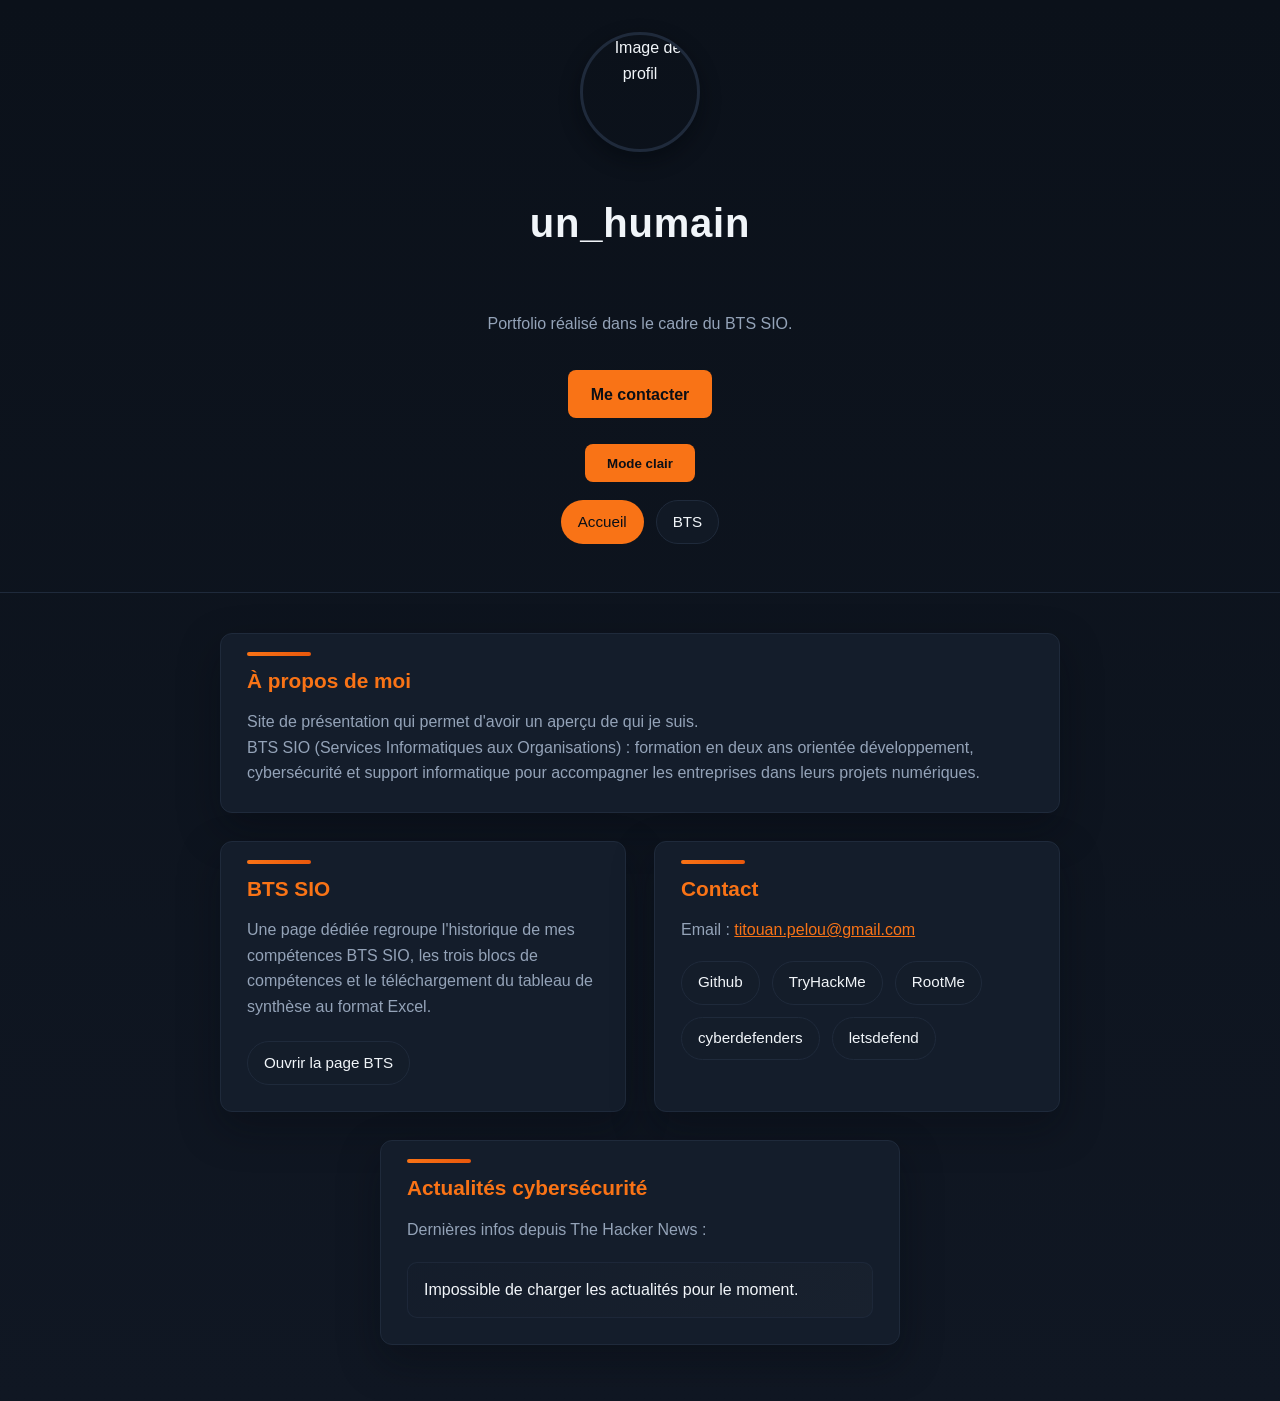
==== index.html @ 5a505f3c "feat: add BTS SIO portfolio page with skills and projects overview" ====
<!DOCTYPE html>
<html lang="fr">
<head>
  <meta charset="UTF-8" />
  <meta name="viewport" content="width=device-width, initial-scale=1" />
  <link rel="stylesheet" href="styles.css" />
  <title>un_humain — Présentation</title>
</head>
<body>
  <header class="site-header">
    <div class="container hero">
      <img id="profile-image" src="finale.png" alt="Image de profil" />
      <h1 id="username-container">
        <span id="username" class="site-title">un_humain</span>
      </h1>
      <p class="tagline">Portfolio réalisé dans le cadre du BTS SIO.</p>

      <a class="btn" href="mailto:titouan.pelou@gmail.com">Me contacter</a>
      <button id="theme-toggle" class="btn" type="button" aria-pressed="false">Mode clair</button>
      <nav class="hero-nav" aria-label="Navigation rapide">
        <a class="chip is-active" href="index.html" aria-current="page">Accueil</a>
        <a class="chip" href="bts.html">BTS</a>
      </nav>
    </div>
  </header>

  <main class="main-content container">
    <section class="cards">
      <article id="about" class="card highlight full-row">
        <h2>À propos de moi</h2>
        <p>Site de présentation qui permet d'avoir un aperçu de qui je suis.</p>
        <p>BTS SIO (Services Informatiques aux Organisations) : formation en deux ans orientée développement, cybersécurité et support informatique pour accompagner les entreprises dans leurs projets numériques.</p>
      </article>

      <article id="bts-preview" class="card highlight">
        <h2>BTS SIO</h2>
        <p>Une page dédiée regroupe l'historique de mes compétences BTS SIO, les trois blocs de compétences et le téléchargement du tableau de synthèse au format Excel.</p>
        <div class="links bts-links">
          <a class="chip" href="bts.html">Ouvrir la page BTS</a>
        </div>
      </article>

      <article id="contact" class="card highlight">
        <h2>Contact</h2>
        <p>
          Email :
          <a class="link" href="mailto:titouan.pelou@gmail.com">titouan.pelou@gmail.com</a>
        </p>
        <div class="links">
          <a class="chip" href="https://github.com/tit6" target="_blank" rel="noopener">Github</a>
          <a class="chip" href="https://tryhackme.com/p/Ledanseur" target="_blank" rel="noopener">TryHackMe</a>
          <a class="chip" href="https://www.root-me.org/loli-604560?lang=fr#fe1967ff9ad0d55586c1c7092aa60817" target="_blank" rel="noopener">RootMe</a>
          <a class="chip" href="https://cyberdefenders.org/p/unhumain" target="_blank" rel="noopener">cyberdefenders</a>
          <a class="chip" href="https://app.letsdefend.io/user/unhumain" target="_blank" rel="noopener">letsdefend</a>
        </div>
      </article>

      <article id="news" class="card highlight">
        <h2>Actualités cybersécurité</h2>
        <p>Dernières infos depuis The Hacker News :</p>
        <ul id="news-list" class="news-list">
          <li>Chargement des actualités…</li>
        </ul>
      </article>
    </section>
  </main>
  <script src="script.js"></script>
</body>
</html>
---- styles.css ----
:root {
  --background: #0b111a;
  --background-alt: #101723;
  --card: #141d2b;
  --border: #1f2a3b;
  --text: #f1f5f9;
  --muted: #94a3b8;
  --accent: #f97316;
  --accent-dark: #ea580c;
  --shadow: 0 16px 40px rgba(5, 8, 15, 0.35);
}

*,
*::before,
*::after {
  box-sizing: border-box;
}

body {
  margin: 0;
  font-family: "Segoe UI", Tahoma, Geneva, Verdana, sans-serif;
  background: linear-gradient(180deg, var(--background), var(--background-alt));
  color: var(--text);
  line-height: 1.6;
}

img {
  display: block;
  max-width: 100%;
}

a {
  color: inherit;
  text-decoration: none;
}

.container {
  max-width: 880px;
  margin: 0 auto;
  padding: 32px 20px;
}

.site-header {
  padding-bottom: 16px;
  border-bottom: 1px solid var(--border);
}

.hero {
  display: grid;
  justify-items: center;
  gap: 18px;
  text-align: center;
}

.hero-nav {
  display: flex;
  flex-wrap: wrap;
  justify-content: center;
  gap: 12px;
}

#profile-image {
  width: 120px;
  height: 120px;
  border-radius: 50%;
  object-fit: cover;
  border: 3px solid var(--border);
  box-shadow: 0 8px 20px rgba(3, 6, 12, 0.45);
}

.site-title {
  font-size: 2.5rem;
  font-weight: 700;
  letter-spacing: 0.02em;
}

.tagline {
  color: var(--muted);
  font-size: 1rem;
  max-width: 520px;
}

.btn {
  display: inline-flex;
  align-items: center;
  justify-content: center;
  padding: 0.7rem 1.4rem;
  background: var(--accent);
  color: #0b0f16;
  border: none;
  border-radius: 8px;
  font-weight: 600;
  transition: background 0.2s ease, transform 0.2s ease;
}

.hero .btn + .btn {
  margin-top: 8px;
}

.btn:hover {
  background: var(--accent-dark);
  transform: translateY(-1px);
}

.main-content {
  padding-block: 40px 56px;
}

.cards {
  display: grid;
  gap: 28px;
  grid-template-columns: repeat(auto-fit, minmax(280px, 1fr));
}

.card {
  position: relative;
  padding: 26px;
  border-radius: 12px;
  border: 1px solid var(--border);
  background: var(--card);
  box-shadow: var(--shadow);
  transition: transform 0.2s ease, box-shadow 0.2s ease;
}

.card:hover {
  transform: translateY(-2px);
  box-shadow: 0 18px 44px rgba(5, 8, 15, 0.45);
}

.card h2 {
  margin: 0 0 12px;
  font-size: 1.3rem;
  color: var(--text);
}

.card p {
  margin: 0;
  color: var(--muted);
}

.highlight {
  padding-top: 30px;
}

.highlight::before {
  content: "";
  position: absolute;
  top: 18px;
  left: 26px;
  width: 64px;
  height: 4px;
  border-radius: 999px;
  background: linear-gradient(90deg, var(--accent), var(--accent-dark));
}

.highlight h2 {
  color: var(--accent);
}

.link {
  color: var(--accent);
  text-decoration: underline;
}

.link:hover {
  text-decoration: none;
}

.links {
  display: flex;
  flex-wrap: wrap;
  gap: 12px;
  margin-top: 18px;
}

.chip {
  display: inline-flex;
  align-items: center;
  gap: 6px;
  padding: 0.55rem 1rem;
  background: rgba(21, 29, 43, 0.6);
  border: 1px solid var(--border);
  border-radius: 999px;
  font-size: 0.95rem;
  transition: background 0.2s ease, border-color 0.2s ease;
}

.chip:hover {
  background: rgba(33, 43, 59, 0.9);
  border-color: var(--accent);
}

.chip.is-active {
  background: var(--accent);
  color: #0b0f16;
  border-color: transparent;
}

.news-list {
  list-style: none;
  padding: 0;
  margin: 20px 0 0;
  display: grid;
  gap: 14px;
}

.news-list li {
  padding: 14px 16px;
  border-radius: 10px;
  background: linear-gradient(135deg, rgba(20, 29, 43, 0.85), rgba(25, 34, 47, 0.85));
  border: 1px solid rgba(31, 42, 59, 0.85);
  transition: border-color 0.2s ease, transform 0.2s ease;
}

.news-list li:hover {
  border-color: var(--accent);
  transform: translateY(-1px);
}

.news-list a {
  display: inline-block;
  font-weight: 600;
  color: var(--text);
}

.news-list a:hover {
  color: var(--accent);
}

.news-list time {
  display: block;
  font-size: 0.85rem;
  color: var(--muted);
}

.wide-card {
  grid-column: 1 / -1;
  width: min(1220px, calc(100vw - 40px));
  max-width: none;
  justify-self: center;
}

.full-row {
  grid-column: 1 / -1;
}

.bts-links {
  margin-top: 22px;
}

.skills-card p {
  margin-bottom: 18px;
}

.skills-table-wrapper {
  overflow-x: auto;
  border: 1px solid var(--border);
  border-radius: 12px;
}

.skills-table {
  width: 100%;
  min-width: 960px;
  border-collapse: collapse;
  table-layout: fixed;
}

.skills-table th,
.skills-table td {
  padding: 14px 16px;
  text-align: left;
  vertical-align: top;
  border-bottom: 1px solid var(--border);
  word-break: break-word;
}

.skills-table th {
  color: var(--text);
  font-size: 0.95rem;
  background: rgba(11, 17, 26, 0.28);
}

.skills-table th:nth-child(1),
.skills-table td:nth-child(1) {
  width: 23%;
}

.skills-table th:nth-child(2),
.skills-table td:nth-child(2) {
  width: 12%;
}

.skills-table th:nth-child(3),
.skills-table td:nth-child(3) {
  width: 18%;
}

.skills-table th:nth-child(4),
.skills-table td:nth-child(4) {
  width: 47%;
}

.skills-table td {
  color: var(--muted);
}

.skills-table tbody tr:last-child td {
  border-bottom: none;
}

.skills-table td.skills-status {
  white-space: nowrap;
}

.skills-table td.skills-status {
  color: var(--accent);
  font-weight: 700;
}

.skills-table td.skills-project {
  color: var(--text);
  font-weight: 600;
}

/* Mode clair */

body.light-mode {
  --background: #ffffff;
  --background-alt: #f8fafc;
  --card: #ffffff;
  --border: #e2e8f0;
  --text: #0f172a;
  --muted: #475569;
  --accent: #f97316;
  --accent-dark: #ea580c;
  --shadow: 0 14px 32px rgba(15, 23, 42, 0.12);
  background: linear-gradient(180deg, var(--background), var(--background-alt));
  color: var(--text);
}

body.light-mode .site-header {
  border-color: var(--border);
}

body.light-mode #profile-image {
  border-color: var(--border);
  box-shadow: 0 8px 18px rgba(15, 23, 42, 0.15);
}

body.light-mode .card {
  background: var(--card);
  border-color: var(--border);
  box-shadow: var(--shadow);
}

body.light-mode .news-list li {
  background: linear-gradient(135deg, #f8fafc, #ffffff);
  border-color: #e2e8f0;
}

body.light-mode .news-list li:hover {
  border-color: #cbd5e1;
}

body.light-mode .news-list a {
  color: var(--text);
}

body.light-mode .chip {
  background: #f8fafc;
  border-color: #e2e8f0;
}

body.light-mode .chip.is-active {
  background: var(--accent);
  color: #0b0f16;
  border-color: transparent;
}

body.light-mode .chip:hover {
  background: #eef2f7;
  border-color: #cbd5e1;
}

body.light-mode .btn {
  background: #ffffff;
  color: #0f172a;
  border: 1px solid #e2e8f0;
  box-shadow: 0 10px 22px rgba(15, 23, 42, 0.08);
}

body.light-mode .btn:hover {
  background: #f8fafc;
}

body.light-mode .skills-table th {
  background: rgba(226, 232, 240, 0.5);
}

/* Breakpoints */

@media (min-width: 800px) {
  #news {
    grid-column: 1 / -1;
    justify-self: center;
    width: min(100%, 520px);
  }
}
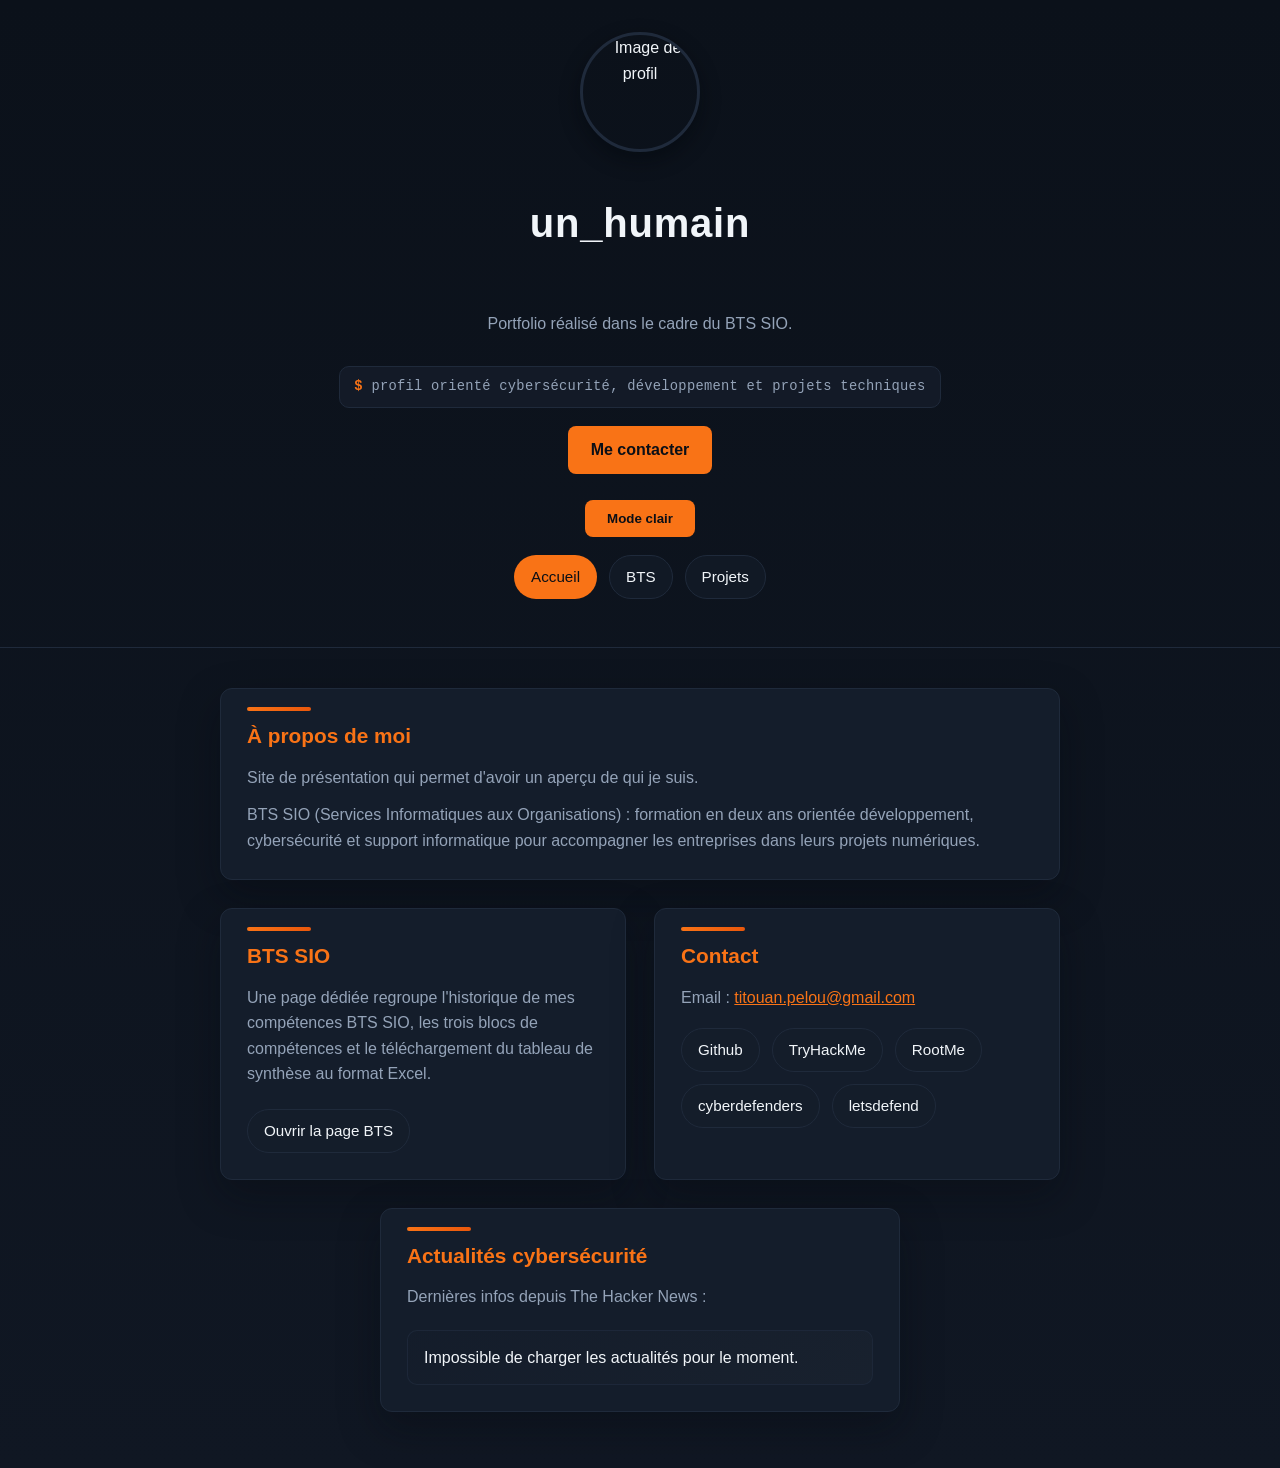
==== commit 377e4fad: "d" ====
--- a/index.html
+++ b/index.html
@@ -3,6 +3,8 @@
 <head>
   <meta charset="UTF-8" />
   <meta name="viewport" content="width=device-width, initial-scale=1" />
+  <meta name="robots" content="noindex, nofollow, noarchive, nosnippet, noimageindex" />
+  <meta name="googlebot" content="noindex, nofollow, noarchive, nosnippet, noimageindex" />
   <link rel="stylesheet" href="styles.css" />
   <title>un_humain — Présentation</title>
 </head>
@@ -14,12 +16,14 @@
         <span id="username" class="site-title">un_humain</span>
       </h1>
       <p class="tagline">Portfolio réalisé dans le cadre du BTS SIO.</p>
+      <p class="dev-line"><span class="dev-prompt">$</span> profil orienté cybersécurité, développement et projets techniques</p>
 
       <a class="btn" href="mailto:titouan.pelou@gmail.com">Me contacter</a>
       <button id="theme-toggle" class="btn" type="button" aria-pressed="false">Mode clair</button>
       <nav class="hero-nav" aria-label="Navigation rapide">
         <a class="chip is-active" href="index.html" aria-current="page">Accueil</a>
         <a class="chip" href="bts.html">BTS</a>
+        <a class="chip" href="projects.html">Projets</a>
       </nav>
     </div>
   </header>
@@ -47,7 +51,7 @@
           <a class="link" href="mailto:titouan.pelou@gmail.com">titouan.pelou@gmail.com</a>
         </p>
         <div class="links">
-          <a class="chip" href="https://github.com/tit6" target="_blank" rel="noopener">Github</a>
+          <a class="chip" href="https://github.com/ahuman-su" target="_blank" rel="noopener">Github</a>
           <a class="chip" href="https://tryhackme.com/p/Ledanseur" target="_blank" rel="noopener">TryHackMe</a>
           <a class="chip" href="https://www.root-me.org/loli-604560?lang=fr#fe1967ff9ad0d55586c1c7092aa60817" target="_blank" rel="noopener">RootMe</a>
           <a class="chip" href="https://cyberdefenders.org/p/unhumain" target="_blank" rel="noopener">cyberdefenders</a>
--- a/styles.css
+++ b/styles.css
@@ -78,6 +78,28 @@
   color: var(--muted);
   font-size: 1rem;
   max-width: 520px;
+}
+
+.dev-line,
+.code-inline {
+  font-family: "Consolas", "Courier New", monospace;
+}
+
+.dev-line {
+  margin: -4px 0 0;
+  max-width: 620px;
+  padding: 0.55rem 0.9rem;
+  border: 1px solid var(--border);
+  border-radius: 10px;
+  background: rgba(21, 29, 43, 0.78);
+  color: var(--muted);
+  font-size: 0.86rem;
+  letter-spacing: 0.02em;
+}
+
+.dev-prompt {
+  color: var(--accent);
+  font-weight: 700;
 }
 
 .btn {
@@ -133,9 +155,32 @@
   color: var(--text);
 }
 
+.card h3 {
+  margin: 0 0 10px;
+  font-size: 1.08rem;
+  color: var(--text);
+}
+
 .card p {
   margin: 0;
   color: var(--muted);
+}
+
+.card p + p {
+  margin-top: 12px;
+}
+
+.dev-note {
+  margin-top: 14px;
+}
+
+.code-inline {
+  display: inline-block;
+  padding: 0.12rem 0.45rem;
+  border-radius: 6px;
+  background: rgba(249, 115, 22, 0.14);
+  color: var(--text);
+  font-size: 0.92em;
 }
 
 .highlight {
@@ -320,6 +365,56 @@
 .skills-table td.skills-project {
   color: var(--text);
   font-weight: 600;
+}
+
+.project-stack {
+  display: grid;
+  gap: 18px;
+  margin-top: 10px;
+}
+
+.project-block {
+  padding: 18px;
+  border-radius: 12px;
+  border: 1px solid var(--border);
+  background: linear-gradient(135deg, rgba(20, 29, 43, 0.85), rgba(25, 34, 47, 0.85));
+}
+
+.project-meta {
+  display: flex;
+  flex-wrap: wrap;
+  gap: 10px;
+  margin-bottom: 12px;
+}
+
+.project-badge {
+  display: inline-flex;
+  align-items: center;
+  padding: 0.35rem 0.8rem;
+  border-radius: 999px;
+  background: rgba(21, 29, 43, 0.6);
+  border: 1px solid var(--border);
+  color: var(--accent);
+  font-size: 0.88rem;
+  font-weight: 600;
+}
+
+.project-badge.is-enterprise {
+  color: #38bdf8;
+}
+
+.project-badge.is-private {
+  color: #facc15;
+}
+
+.project-list {
+  margin: 14px 0 0;
+  padding-left: 20px;
+  color: var(--muted);
+}
+
+.project-list li + li {
+  margin-top: 8px;
 }
 
 /* Mode clair */
@@ -353,12 +448,14 @@
   box-shadow: var(--shadow);
 }
 
+body.light-mode .project-block,
 body.light-mode .news-list li {
   background: linear-gradient(135deg, #f8fafc, #ffffff);
   border-color: #e2e8f0;
 }
 
-body.light-mode .news-list li:hover {
+body.light-mode .news-list li:hover,
+body.light-mode .project-block:hover {
   border-color: #cbd5e1;
 }
 
@@ -366,9 +463,21 @@
   color: var(--text);
 }
 
-body.light-mode .chip {
+body.light-mode .chip,
+body.light-mode .project-badge {
   background: #f8fafc;
   border-color: #e2e8f0;
+}
+
+body.light-mode .dev-line {
+  background: #f8fafc;
+  border-color: #e2e8f0;
+  color: var(--muted);
+}
+
+body.light-mode .code-inline {
+  background: rgba(249, 115, 22, 0.12);
+  color: var(--text);
 }
 
 body.light-mode .chip.is-active {
@@ -406,3 +515,14 @@
     width: min(100%, 520px);
   }
 }
+
+@media (max-width: 799px) {
+  .wide-card {
+    width: 100%;
+  }
+
+  .links,
+  .hero-nav {
+    justify-content: center;
+  }
+}
